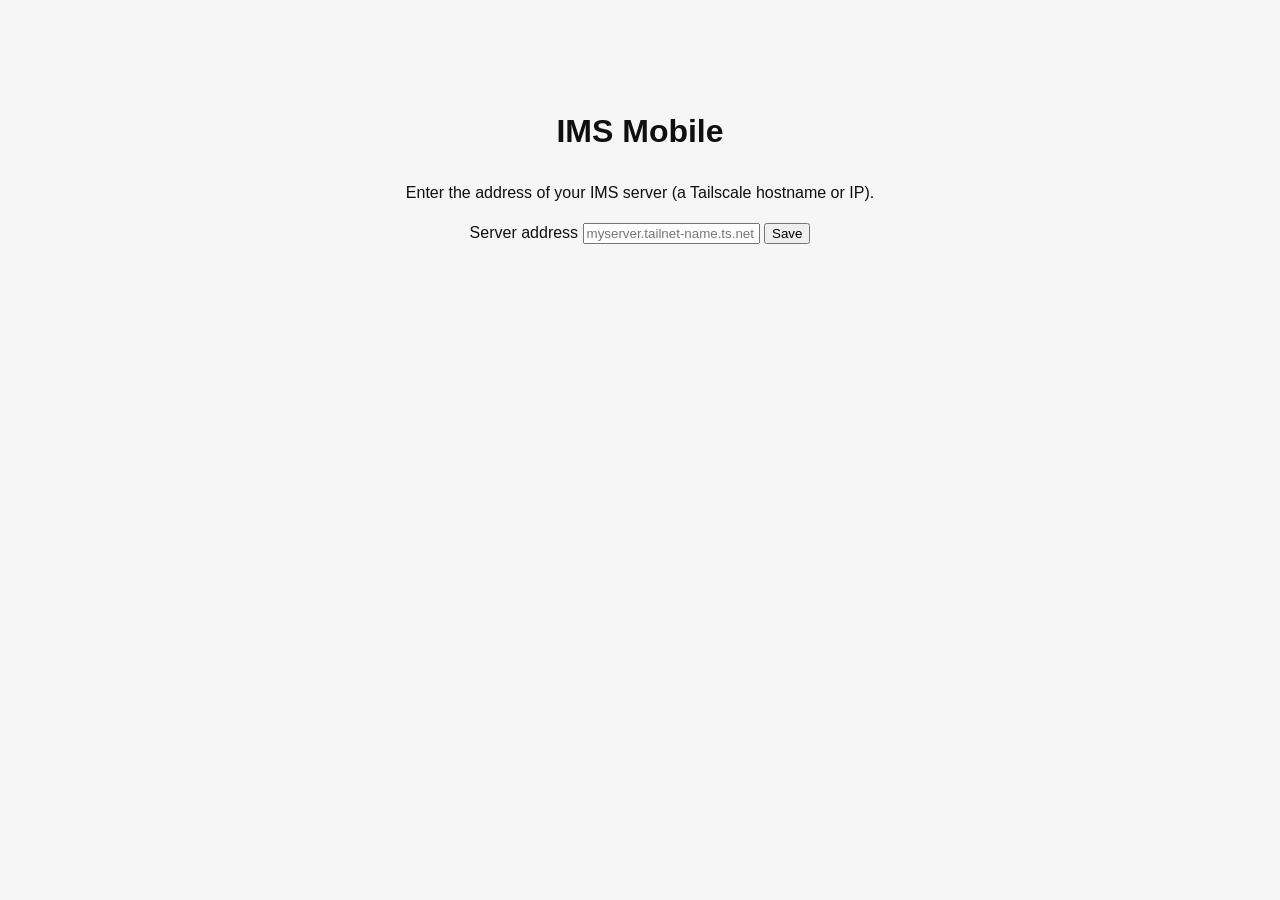
==== tauri/src-mobile/index.html @ e205ecad "feat: configurable mobile backend URL (#232) Mobile has no local Docker stack, so unlike desktop it " ====
<!doctype html>
<html lang="en">
  <head>
    <meta charset="UTF-8" />
    <link rel="stylesheet" href="styles.css" />
    <meta name="viewport" content="width=device-width, initial-scale=1.0" />
    <title>IMS Mobile</title>
    <script type="module" src="/main.js" defer></script>
  </head>

  <body>
    <main class="container">
      <h1>IMS Mobile</h1>

      <p>Enter the address of your IMS server (a Tailscale hostname or IP).</p>

      <form id="server-form">
        <label>
          Server address
          <input
            id="server-host"
            type="text"
            required
            placeholder="myserver.tailnet-name.ts.net"
            autocapitalize="none"
            autocorrect="off"
            spellcheck="false"
          />
        </label>
        <button type="submit">Save</button>
        <p id="server-saved" class="hidden">Saved.</p>
        <p id="server-error" class="error hidden"></p>
      </form>
    </main>
  </body>
</html>
---- tauri/src-mobile/styles.css ----
:root {
  font-family: Inter, Avenir, Helvetica, Arial, sans-serif;
  font-size: 16px;
  line-height: 24px;
  font-weight: 400;

  color: #0f0f0f;
  background-color: #f6f6f6;

  font-synthesis: none;
  text-rendering: optimizeLegibility;
  -webkit-font-smoothing: antialiased;
  -moz-osx-font-smoothing: grayscale;
  -webkit-text-size-adjust: 100%;
}

.container {
  margin: 0;
  padding-top: 10vh;
  display: flex;
  flex-direction: column;
  justify-content: center;
  text-align: center;
}

h1 {
  text-align: center;
}

.hidden {
  display: none;
}

#register-form {
  display: flex;
  flex-direction: column;
  align-items: center;
  gap: 0.75em;
  margin-top: 1em;
}

#register-form label {
  display: flex;
  flex-direction: column;
  align-items: flex-start;
  gap: 0.25em;
  width: 260px;
}

#register-form input,
#register-form button {
  width: 100%;
  border-radius: 8px;
  border: 1px solid transparent;
  padding: 0.5em 0.8em;
  font-size: 1em;
  font-family: inherit;
  color: #0f0f0f;
  background-color: #ffffff;
  box-shadow: 0 2px 2px rgba(0, 0, 0, 0.15);
}

#register-form button {
  cursor: pointer;
  font-weight: 500;
}

#register-form button:hover {
  border-color: #396cd8;
}

.error {
  color: #d33;
  width: 260px;
}

@media (prefers-color-scheme: dark) {
  :root {
    color: #f6f6f6;
    background-color: #2f2f2f;
  }

  #register-form input,
  #register-form button {
    color: #ffffff;
    background-color: #0f0f0f98;
  }
}
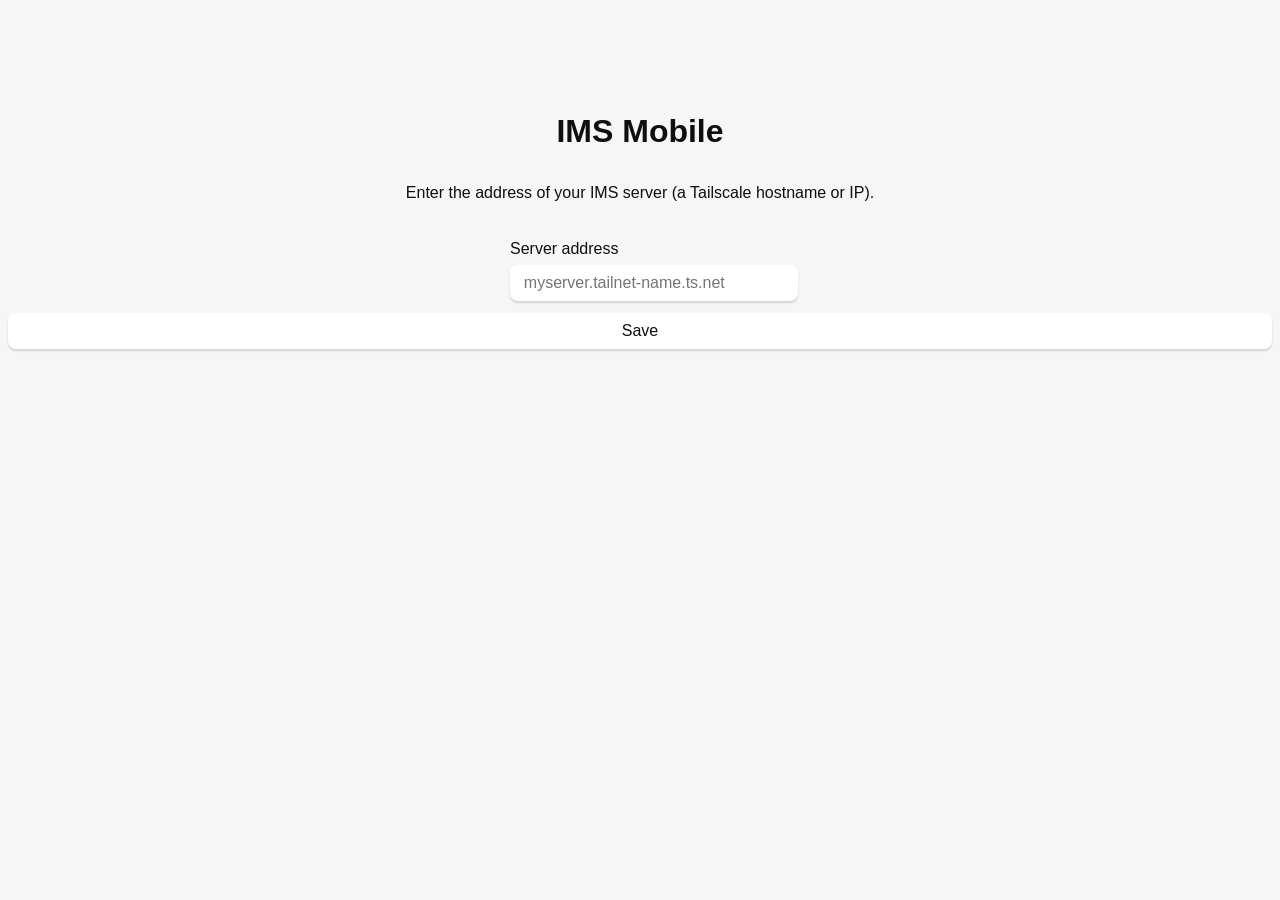
==== commit a3ba7fab: "fix: scope mobile cleartext HTTP to Tailscale, warn on non-Tailscale hosts (#269) Mobile's AndroidMa" ====
--- a/tauri/src-mobile/index.html
+++ b/tauri/src-mobile/index.html
@@ -30,6 +30,7 @@
         <button type="submit">Save</button>
         <p id="server-saved" class="hidden">Saved.</p>
         <p id="server-error" class="error hidden"></p>
+        <p id="server-warning" class="warning hidden"></p>
       </form>
     </main>
   </body>
--- a/tauri/src-mobile/styles.css
+++ b/tauri/src-mobile/styles.css
@@ -31,7 +31,7 @@
   display: none;
 }
 
-#register-form {
+#server-form {
   display: flex;
   flex-direction: column;
   align-items: center;
@@ -39,7 +39,7 @@
   margin-top: 1em;
 }
 
-#register-form label {
+#server-form label {
   display: flex;
   flex-direction: column;
   align-items: flex-start;
@@ -47,8 +47,8 @@
   width: 260px;
 }
 
-#register-form input,
-#register-form button {
+#server-form input,
+#server-form button {
   width: 100%;
   border-radius: 8px;
   border: 1px solid transparent;
@@ -60,17 +60,22 @@
   box-shadow: 0 2px 2px rgba(0, 0, 0, 0.15);
 }
 
-#register-form button {
+#server-form button {
   cursor: pointer;
   font-weight: 500;
 }
 
-#register-form button:hover {
+#server-form button:hover {
   border-color: #396cd8;
 }
 
 .error {
   color: #d33;
+  width: 260px;
+}
+
+.warning {
+  color: #a35a00;
   width: 260px;
 }
 
@@ -80,8 +85,8 @@
     background-color: #2f2f2f;
   }
 
-  #register-form input,
-  #register-form button {
+  #server-form input,
+  #server-form button {
     color: #ffffff;
     background-color: #0f0f0f98;
   }
